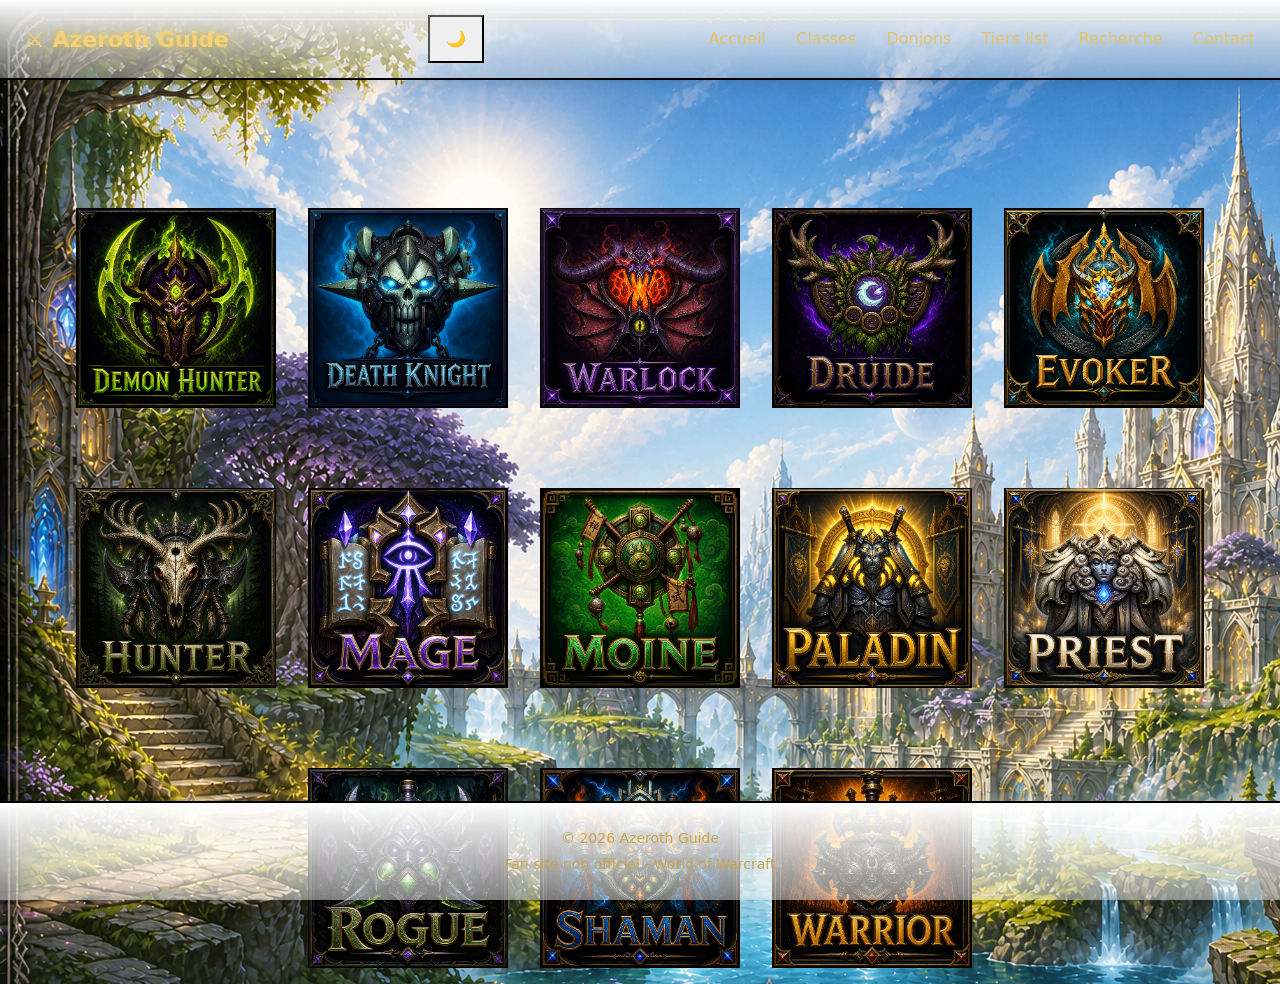
==== pages/classes.html @ a256271a "fil-rouge-francois" ====
<html lang="fr">
<head>
  <meta charset="UTF-8">
  <title>Site WoW</title>
  <link href="https://cdn.jsdelivr.net/npm/bootstrap@5.3.8/dist/css/bootstrap.min.css" rel="stylesheet" integrity="sha384-sRIl4kxILFvY47J16cr9ZwB07vP4J8+LH7qKQnuqkuIAvNWLzeN8tE5YBujZqJLB" crossorigin="anonymous">
  <link rel="stylesheet" href="../css/main.css">
  <link rel="stylesheet" href="../css/dark-mod.css">
  <link rel="stylesheet" href="../css/classes.css">
  <link href="https://fonts.googleapis.com/css2?family=Cinzel:wght@400;700&display=swap" rel="stylesheet">
</head>

<body data-theme="light">
<!-- Header navbar -->
<header class="header">
  <div class="logo">⚔️ Azeroth Guide</div>
   <button data-theme-toggler class="theme-btn">
  🌙
</button>

  <!-- MENU DESKTOP -->
  <nav class="nav-desktop">
    <a href="../index.html">Accueil</a>
    <a href="classes.html">Classes</a>
    <a href="#">Donjons</a>
    <a href="#">Tiers list</a>
    <a href="#">Recherche</a>
    <a href="#">Contact</a>
  </nav>

  <!-- BURGER MOBILE -->
  <div class="burger" id="burger">
    <div></div>
    <div></div>
    <div></div>
  </div>
</header>

<!-- MENU MOBILE -->
<nav class="menu-mobile" id="menu">
  <a href="#">Classes</a>
  <a href="#">Donjons</a>
  <a href="#">Tiers list</a>
  <a href="#">Recherche</a>
  <a href="#">Contact</a>
</nav>
<!-- Header navbar Fin -->

<!-- Liste des classes -->
<main>
 <ul id="classe">
  <li><img src="../image/LogoClasses/icone-DH.png" alt="">
  </li>
  <li><img src="../image/LogoClasses/icone-DK.png" alt="">
 </li>
  <li><img src="../image/LogoClasses/icone-warlock.png" alt=""> 
  </li>
  <li><img src="../image/LogoClasses/icone-druide.png" alt="">
  </li>
  <li><img src="../image/LogoClasses/icone-evoker.png" alt="">
  </li>
  <li><img src="../image/LogoClasses/icone-hunter.png" alt="">
  </li>
  <li><img src="../image/LogoClasses/icone-Mage.png" alt="">
  </li>
  <li><img src="../image/LogoClasses/icone-moine.png" alt="">
  </li>
  <li><img src="../image/LogoClasses/icone-paladin.png" alt="">
  </li>
  <li><img src="../image/LogoClasses/icone-priest.png" alt="">
  </li>
  <li><img src="../image/LogoClasses/icone-rogue.png" alt="">
  </li>
  <li><img src="../image/LogoClasses/icone-shaman.png" alt="">
  </li>
  <li><img src="../image/LogoClasses/icone-warrior.png" alt="">
  </li>
 </ul>
</main>
<!-- Liste des classes Fin -->


<!-- fenetre modal -->

<!-- <div class="modal-body">
  <h2 class="fs-5">Popover in a modal</h2>
  <p>This <button class="btn btn-secondary" data-bs-toggle="popover" title="Popover title" data-bs-content="Popover body content is set in this attribute.">button</button> triggers a popover on click.</p>
  <hr>
  <h2 class="fs-5">Tooltips in a modal</h2>
  <p><a href="#" data-bs-toggle="tooltip" title="Tooltip">This link</a> and <a href="#" data-bs-toggle="tooltip" title="Tooltip">that link</a> have tooltips on hover.</p>
</div> -->

<!-- fenetre modal Fin -->

<!-- Footer -->
<footer class="footer">
  <div class="footer-content">
    <p>© 2026 Azeroth Guide</p>
    <p>Fan site non officiel - World of Warcraft</p>
  </div>
</footer>
<!-- Footer Fin -->

</body>
<script src="../javascript/dark-mode.js"></script>
<script src="https://cdn.jsdelivr.net/npm/bootstrap@5.3.8/dist/js/bootstrap.bundle.min.js" integrity="sha384-FKyoEForCGlyvwx9Hj09JcYn3nv7wiPVlz7YYwJrWVcXK/BmnVDxM+D2scQbITxI" crossorigin="anonymous"></script>

</html>
---- css/main.css ----
/* RESET */

body {
  margin-top: 10rem;
}
/* HEADER */
.header {
  position: fixed;
  z-index: 9999;
  display: flex;
  justify-content: space-between;
  align-items: center;
  padding: 15px 25px;
  width: 100%;
  top: 0;
  background: linear-gradient(180deg, #2a2a2a, #111);
  border-bottom: 2px solid #c9a44e;
  box-shadow: 0 0 15px rgba(0,0,0,0.9);
}

/* LOGO */
.logo {
  font-size: 22px;
  font-weight: bold;
  color: #f5d27a;
  text-shadow: 0 0 10px rgba(255,215,0,0.5);
}

/* MENU DESKTOP */
.nav-desktop a {
  margin-left: 25px;
  text-decoration: none;
  color: #e6c36a;
  position: relative;
  transition: 0.3s;
}

/* Effet WoW hover */
.nav-desktop a::after {
  content: "";
  /* position: absolute; */
  bottom: -5px;
  left: 0;
  width: 0%;
  height: 2px;
  background: gold;
  transition: 0.3s;
}

.nav-desktop a:hover {
  color: gold;
  text-shadow: 0 0 8px gold;
}

.nav-desktop a:hover::after {
  width: 100%;
}

/* BURGER */
.burger {
  display: none;
  cursor: pointer;
}

.burger div {
  width: 28px;
  height: 3px;
  background: #e6c36a;
  margin: 6px;
  transition: 0.3s;
}

/* MENU MOBILE */
.menu-mobile {
  position: fixed;
  top: 0;
  left: -260px;
  width: 260px;
  height: 100%;

  background: linear-gradient(180deg, #1a1a1a, #0b0c10);
  border-right: 2px solid #c9a44e;

  padding-top: 80px;
  transition: 0.4s;

  box-shadow: 5px 0 20px rgba(0,0,0,0.9);
}

.menu-mobile a {
  display: block;
  padding: 15px 25px;
  text-decoration: none;
  color: #e6c36a;
  border-bottom: 1px solid rgba(255,215,0,0.1);
  transition: 0.3s;
}

.menu-mobile a:hover {
  background: rgba(255,215,0,0.08);
  padding-left: 35px;
  text-shadow: 0 0 6px gold;
}

/* ACTIVE */
.menu-mobile.active {
  left: 0;
}

/* CONTENT */
.content {
  padding: 80px 20px;
  text-align: center;
}

.content h1 {
  font-size: 40px;
  color: #f5d27a;
  text-shadow: 0 0 15px rgba(255,215,0,0.6);
}

/* FOOTER */
.footer {
  background: linear-gradient(180deg, #111, #000);
  border-top: 2px solid #c9a44e;
  padding: 20px;
  text-align: center;
  position: fixed;
  width: 100%;
  bottom: 0;
}

.footer-content p {
  margin: 5px 0;
  color: #c9a44e;
  font-size: 14px;
}

/* RESPONSIVE */
@media (max-width: 768px) {
  .nav-desktop {
    display: none;
  }

  .burger {
    display: block;
  }
}


/* CARROUSEL */

.carrou {
    max-width: 1200px;
    margin: 40px auto;
}

.carousel-item img {
    width: 100%;
    height: 600px;
    object-fit: contain;
}
---- css/dark-mod.css ----
.theme-btn {
  padding: 10px 16px;
  cursor: pointer;
  font-weight: bold;
}

body {
	background-image: url(../image/backgroundClair.png);
}

body[data-theme="dark"] {
  background-image: url(../image/backgroundSombre.png);
}

body[data-theme="light"] header {
  background: linear-gradient(180deg, #ffffff, #e8e8e862);
  border-bottom: 2px solid black;
  box-shadow: 0 0 15px rgba(0,0,0,0.15);

}

body[data-theme="light"] footer {
  background: linear-gradient(180deg, #ffffff, #e8e8e885);
  border-top: 2px solid black;
  box-shadow: 0 0 60px rgba(0,0,0,0.15);
 
}

header [data-theme="light"] .nav-desktop {
  color: black;
}
---- css/classes.css ----
ul {
    display: flex;
    flex-wrap: wrap;
    list-style: none;
    justify-content: center;
    align-items: center;
    gap: 2rem;
    padding: 0;
}

#classe li {
    width: 200px;
    height: 200px;
    margin-top: 3rem;
}

#classe li img {
    width: 100%;
    height: auto;
    object-fit: contain;
    gap: 2rem;
    transition: 0.3s;
}

li img:hover {
    transform: scale(1.08);
}
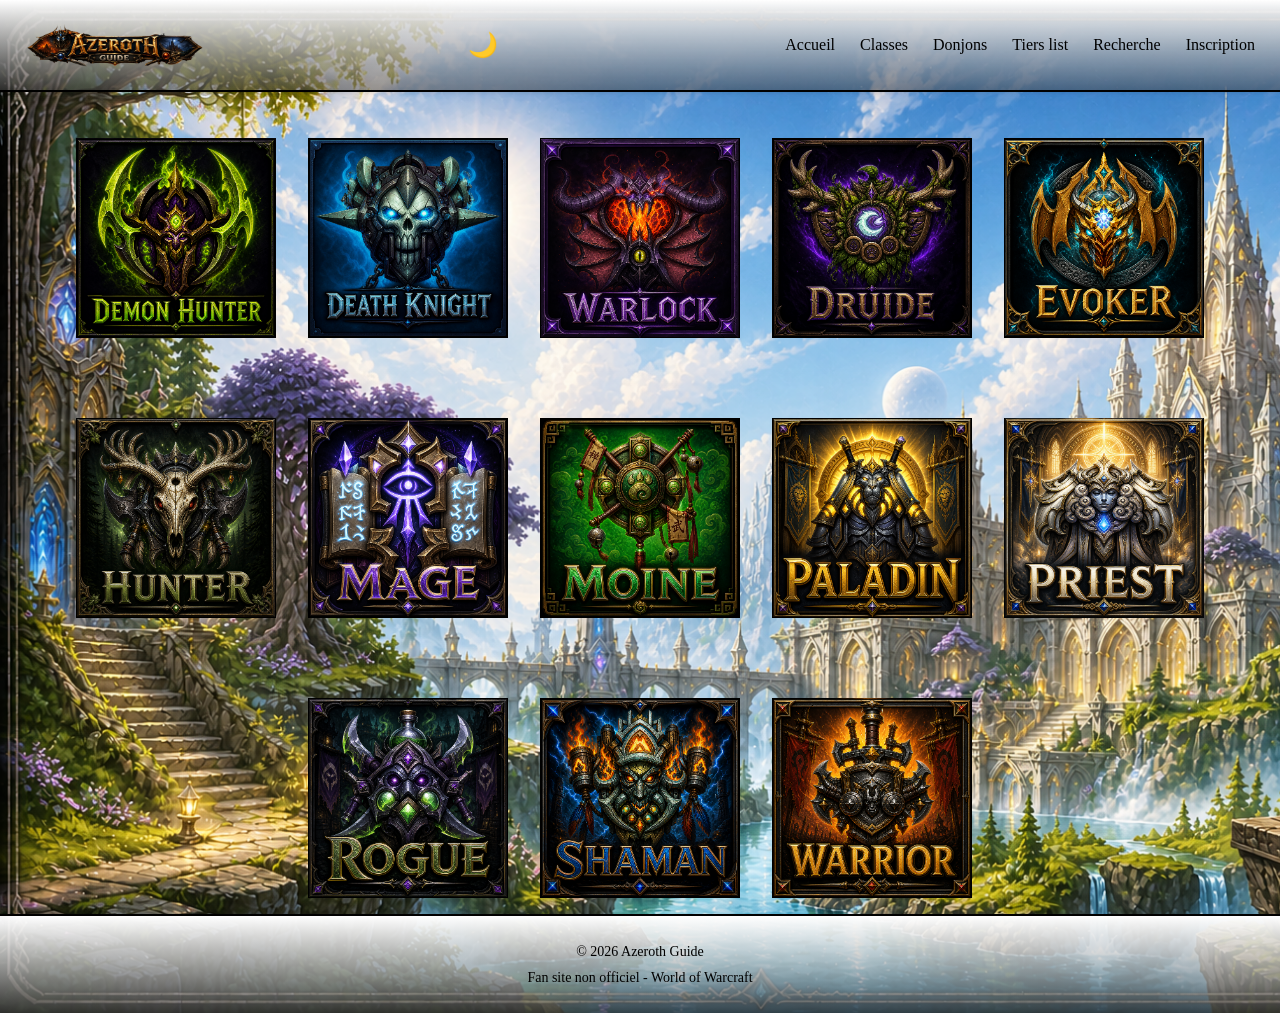
==== commit 74cd5b8e: "fil-rouge-francois" ====
--- a/pages/classes.html
+++ b/pages/classes.html
@@ -1,6 +1,7 @@
 <html lang="fr">
 <head>
   <meta charset="UTF-8">
+  <meta name="viewport" content="width=device-width, initial-scale=1.0">
   <title>Site WoW</title>
   <link href="https://cdn.jsdelivr.net/npm/bootstrap@5.3.8/dist/css/bootstrap.min.css" rel="stylesheet" integrity="sha384-sRIl4kxILFvY47J16cr9ZwB07vP4J8+LH7qKQnuqkuIAvNWLzeN8tE5YBujZqJLB" crossorigin="anonymous">
   <link rel="stylesheet" href="../css/main.css">
@@ -12,7 +13,7 @@
 <body data-theme="light">
 <!-- Header navbar -->
 <header class="header">
-  <div class="logo">⚔️ Azeroth Guide</div>
+  <div class="logo"></div>
    <button data-theme-toggler class="theme-btn">
   🌙
 </button>
@@ -21,10 +22,10 @@
   <nav class="nav-desktop">
     <a href="../index.html">Accueil</a>
     <a href="classes.html">Classes</a>
-    <a href="#">Donjons</a>
-    <a href="#">Tiers list</a>
+    <a href="../pages/donjons.html">Donjons</a>
+    <a href="/pages/tiers-list.html">Tiers list</a>
     <a href="#">Recherche</a>
-    <a href="#">Contact</a>
+    <a href="#">Inscription</a>
   </nav>
 
   <!-- BURGER MOBILE -->
@@ -101,6 +102,7 @@
 <!-- Footer Fin -->
 
 </body>
+<script src="javascript/main.js"></script>
 <script src="../javascript/dark-mode.js"></script>
 <script src="https://cdn.jsdelivr.net/npm/bootstrap@5.3.8/dist/js/bootstrap.bundle.min.js" integrity="sha384-FKyoEForCGlyvwx9Hj09JcYn3nv7wiPVlz7YYwJrWVcXK/BmnVDxM+D2scQbITxI" crossorigin="anonymous"></script>
 
--- a/css/main.css
+++ b/css/main.css
@@ -1,32 +1,65 @@
-/* RESET */
-
+/* ================= RESET ================= */
+* {
+  margin: 0;
+  padding: 0;
+  box-sizing: border-box;
+}
+
+html,
 body {
-  margin-top: 10rem;
-}
-/* HEADER */
+  min-height: 100vh;
+}
+
+/* ================= BODY ================= */
+body {
+  display: flex;
+  flex-direction: column;
+  padding-top: 90px;
+  font-family: 'Cinzel', serif;
+  overflow-x: hidden;
+}
+
+/* ================= MAIN ================= */
+main {
+  flex: 1;
+}
+
+/* ================= HEADER ================= */
 .header {
   position: fixed;
+  top: 0;
+  left: 0;
   z-index: 9999;
+
   display: flex;
   justify-content: space-between;
   align-items: center;
+
+  width: 100%;
+  min-height: 90px;
   padding: 15px 25px;
-  width: 100%;
-  top: 0;
+
   background: linear-gradient(180deg, #2a2a2a, #111);
   border-bottom: 2px solid #c9a44e;
   box-shadow: 0 0 15px rgba(0,0,0,0.9);
 }
 
-/* LOGO */
+/* ================= LOGO ================= */
 .logo {
-  font-size: 22px;
-  font-weight: bold;
-  color: #f5d27a;
-  text-shadow: 0 0 10px rgba(255,215,0,0.5);
-}
-
-/* MENU DESKTOP */
+  width: 180px;
+  height: 60px;
+
+  background-repeat: no-repeat;
+  background-size: contain;
+  background-position: center;
+}
+
+/* ================= MENU DESKTOP ================= */
+.nav-desktop {
+  display: flex;
+  align-items: center;
+}
+
 .nav-desktop a {
   margin-left: 25px;
   text-decoration: none;
@@ -35,10 +68,10 @@
   transition: 0.3s;
 }
 
-/* Effet WoW hover */
+/* Hover */
 .nav-desktop a::after {
   content: "";
-  /* position: absolute; */
+  position: absolute;
   bottom: -5px;
   left: 0;
   width: 0%;
@@ -56,7 +89,16 @@
   width: 100%;
 }
 
-/* BURGER */
+/* ================= THEME BUTTON ================= */
+.theme-btn {
+  background: none;
+  border: none;
+  color: #e6c36a;
+  font-size: 1.5rem;
+  cursor: pointer;
+}
+
+/* ================= BURGER ================= */
 .burger {
   display: none;
   cursor: pointer;
@@ -70,11 +112,12 @@
   transition: 0.3s;
 }
 
-/* MENU MOBILE */
+/* ================= MENU MOBILE ================= */
 .menu-mobile {
   position: fixed;
   top: 0;
   left: -260px;
+
   width: 260px;
   height: 100%;
 
@@ -83,8 +126,11 @@
 
   padding-top: 80px;
   transition: 0.4s;
-
   box-shadow: 5px 0 20px rgba(0,0,0,0.9);
+}
+
+.menu-mobile.active {
+  left: 0;
 }
 
 .menu-mobile a {
@@ -102,12 +148,7 @@
   text-shadow: 0 0 6px gold;
 }
 
-/* ACTIVE */
-.menu-mobile.active {
-  left: 0;
-}
-
-/* CONTENT */
+/* ================= CONTENT ================= */
 .content {
   padding: 80px 20px;
   text-align: center;
@@ -119,15 +160,25 @@
   text-shadow: 0 0 15px rgba(255,215,0,0.6);
 }
 
-/* FOOTER */
+/* ================= CARROUSEL ================= */
+.carrou {
+  max-width: 1200px;
+  margin: 40px auto;
+}
+
+.carousel-item img {
+  width: 100%;
+  max-height: 600px;
+  object-fit: cover;
+}
+
+/* ================= FOOTER ================= */
 .footer {
   background: linear-gradient(180deg, #111, #000);
   border-top: 2px solid #c9a44e;
-  padding: 20px;
   text-align: center;
-  position: fixed;
-  width: 100%;
-  bottom: 0;
+  width: 100%;
+  padding: 20px 0;
 }
 
 .footer-content p {
@@ -136,8 +187,28 @@
   font-size: 14px;
 }
 
-/* RESPONSIVE */
+/* ================= TABLETTE ================= */
+@media (max-width: 992px) {
+  .logo {
+    width: 140px;
+  }
+
+  .carousel-item img {
+    max-height: 400px;
+  }
+}
+
+/* ================= MOBILE ================= */
 @media (max-width: 768px) {
+  body {
+    padding-top: 140px;
+  }
+
+  .header {
+    flex-direction: column;
+    padding: 15px;
+  }
+
   .nav-desktop {
     display: none;
   }
@@ -145,20 +216,29 @@
   .burger {
     display: block;
   }
-}
-
-
-/* CARROUSEL */
-
-.carrou {
-    max-width: 1200px;
-    margin: 40px auto;
-}
-
-.carousel-item img {
-    width: 100%;
-    height: 600px;
-    object-fit: contain;
-}
-
-
+
+  .carousel-item img {
+    max-height: 280px;
+  }
+}
+
+/* ================= PETIT MOBILE ================= */
+@media (max-width: 480px) {
+  body {
+    padding-top: 160px;
+  }
+
+  .logo {
+    width: 110px;
+    height: 45px;
+  }
+
+  .carousel-item img {
+    max-height: 200px;
+  }
+
+  .footer-content p {
+    font-size: 12px;
+  }
+}
+
--- a/css/dark-mod.css
+++ b/css/dark-mod.css
@@ -6,29 +6,41 @@
 
 body {
 	background-image: url(../image/backgroundClair.png);
+  background-size: cover;
+  background-repeat: no-repeat;
 }
 
 body[data-theme="dark"] {
   background-image: url(../image/backgroundSombre.png);
+  background-repeat: no-repeat;
+  background-size: cover;
+}
+
+body[data-theme="dark"] .logo {
+  background-image: url("../image/logo-header-clair.png");
 }
 
 body[data-theme="light"] header {
-  background: linear-gradient(180deg, #ffffff, #e8e8e862);
+  background: linear-gradient(180deg, #ffffff, rgba(75, 74, 74, 0.562));
   border-bottom: 2px solid black;
-  box-shadow: 0 0 15px rgba(0,0,0,0.15);
-
+  box-shadow: 0 0 5px rgba(0,0,0,0.15);
 }
 
 body[data-theme="light"] footer {
-  background: linear-gradient(180deg, #ffffff, #e8e8e885);
+  background: linear-gradient(180deg, #ffffff, rgba(75, 74, 74, 0.562));
   border-top: 2px solid black;
   box-shadow: 0 0 60px rgba(0,0,0,0.15);
  
 }
 
-header [data-theme="light"] .nav-desktop {
+body[data-theme="light"] .nav-desktop a{
   color: black;
 }
 
+body[data-theme="light"] .footer-content p {
+  color: black;
+}
 
-
+body[data-theme="light"] .logo {
+  background-image: url("../image/logo-header.png");
+}
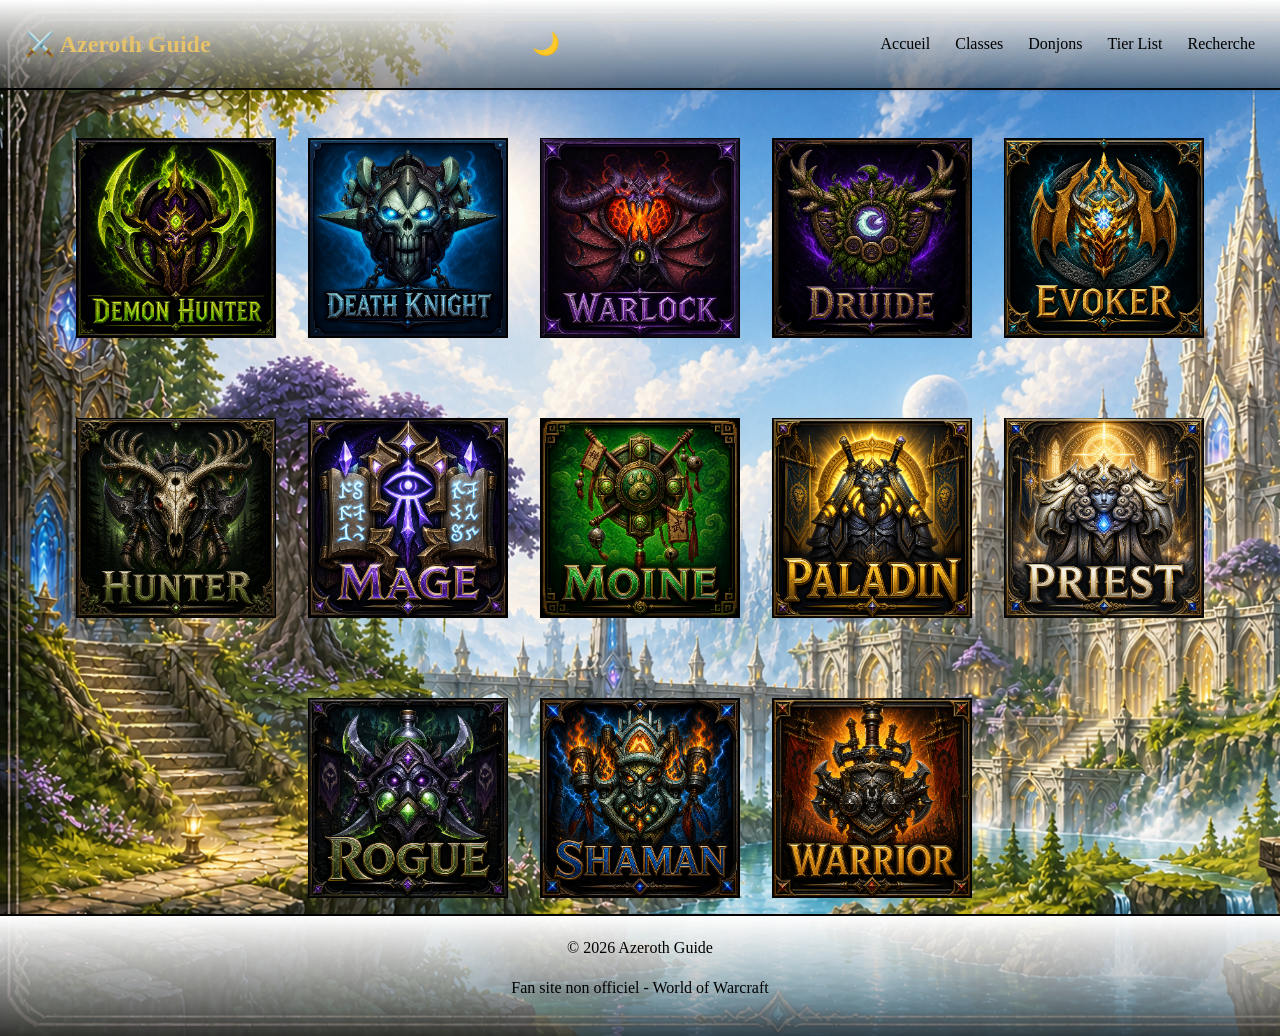
==== commit 5b1d0232: "fil-rouge-francois" ====
--- a/pages/classes.html
+++ b/pages/classes.html
@@ -13,8 +13,8 @@
 <body data-theme="light">
 <!-- Header navbar -->
 <header class="header">
-  <div class="logo"></div>
-   <button data-theme-toggler class="theme-btn">
+  <div class="logo">⚔️ Azeroth Guide</div>
+<button data-theme-toggler class="theme-btn">
   🌙
 </button>
 
@@ -22,13 +22,12 @@
   <nav class="nav-desktop">
     <a href="../index.html">Accueil</a>
     <a href="classes.html">Classes</a>
-    <a href="../pages/donjons.html">Donjons</a>
-    <a href="/pages/tiers-list.html">Tiers list</a>
+    <a href="donjons.html">Donjons</a>
+    <a href="tiers-list.html">Tier List</a>
     <a href="#">Recherche</a>
-    <a href="#">Inscription</a>
   </nav>
 
-  <!-- BURGER MOBILE -->
+  <!-- BURGER -->
   <div class="burger" id="burger">
     <div></div>
     <div></div>
@@ -38,11 +37,11 @@
 
 <!-- MENU MOBILE -->
 <nav class="menu-mobile" id="menu">
-  <a href="#">Classes</a>
-  <a href="#">Donjons</a>
-  <a href="#">Tiers list</a>
-  <a href="#">Recherche</a>
-  <a href="#">Contact</a>
+   <a href="../index.html">Accueil</a>
+    <a href="classes.html">Classes</a>
+    <a href="donjons.html">Donjons</a>
+    <a href="tiers-list.html">Tier List</a>
+    <a href="#">Recherche</a>
 </nav>
 <!-- Header navbar Fin -->
 
@@ -102,7 +101,7 @@
 <!-- Footer Fin -->
 
 </body>
-<script src="javascript/main.js"></script>
+<script src="../javascript/main.js"></script>
 <script src="../javascript/dark-mode.js"></script>
 <script src="https://cdn.jsdelivr.net/npm/bootstrap@5.3.8/dist/js/bootstrap.bundle.min.js" integrity="sha384-FKyoEForCGlyvwx9Hj09JcYn3nv7wiPVlz7YYwJrWVcXK/BmnVDxM+D2scQbITxI" crossorigin="anonymous"></script>
 
--- a/css/main.css
+++ b/css/main.css
@@ -1,104 +1,70 @@
-/* ================= RESET ================= */
+/* RESET */
 * {
   margin: 0;
   padding: 0;
   box-sizing: border-box;
 }
 
-html,
 body {
-  min-height: 100vh;
-}
-
-/* ================= BODY ================= */
-body {
+  font-family: 'Cinzel', serif;
   display: flex;
   flex-direction: column;
+  min-height: 100vh;
   padding-top: 90px;
-  font-family: 'Cinzel', serif;
   overflow-x: hidden;
 }
 
-/* ================= MAIN ================= */
 main {
   flex: 1;
 }
 
-/* ================= HEADER ================= */
+/* HEADER */
 .header {
   position: fixed;
   top: 0;
-  left: 0;
-  z-index: 9999;
-
+  width: 100%;
+  min-height: 90px;
+  padding: 15px 25px;
   display: flex;
   justify-content: space-between;
   align-items: center;
-
-  width: 100%;
-  min-height: 90px;
-  padding: 15px 25px;
-
-  background: linear-gradient(180deg, #2a2a2a, #111);
+  background: #111;
   border-bottom: 2px solid #c9a44e;
-  box-shadow: 0 0 15px rgba(0,0,0,0.9);
+  z-index: 999;
 }
 
-/* ================= LOGO ================= */
+/* LOGO */
 .logo {
-  width: 180px;
-  height: 60px;
-
-  background-repeat: no-repeat;
-  background-size: contain;
-  background-position: center;
+  color: #e6c36a;
+  font-size: 1.5rem;
+  font-weight: bold;
 }
 
-/* ================= MENU DESKTOP ================= */
+/* DESKTOP NAV */
 .nav-desktop {
   display: flex;
-  align-items: center;
+  gap: 25px;
 }
 
 .nav-desktop a {
-  margin-left: 25px;
+  color: #e6c36a;
   text-decoration: none;
-  color: #e6c36a;
-  position: relative;
-  transition: 0.3s;
-}
-
-/* Hover */
-.nav-desktop a::after {
-  content: "";
-  position: absolute;
-  bottom: -5px;
-  left: 0;
-  width: 0%;
-  height: 2px;
-  background: gold;
-  transition: 0.3s;
 }
 
 .nav-desktop a:hover {
   color: gold;
-  text-shadow: 0 0 8px gold;
 }
 
-.nav-desktop a:hover::after {
-  width: 100%;
-}
-
-/* ================= THEME BUTTON ================= */
+/* THEME BTN */
 .theme-btn {
   background: none;
   border: none;
-  color: #e6c36a;
-  font-size: 1.5rem;
+  color: gold;
+  font-size: 1.4rem;
   cursor: pointer;
 }
 
-/* ================= BURGER ================= */
+/* BURGER */
 .burger {
   display: none;
   cursor: pointer;
@@ -107,26 +73,20 @@
 .burger div {
   width: 28px;
   height: 3px;
-  background: #e6c36a;
-  margin: 6px;
-  transition: 0.3s;
+  background: gold;
+  margin: 5px;
 }
 
-/* ================= MENU MOBILE ================= */
+/* MENU MOBILE */
 .menu-mobile {
   position: fixed;
-  top: 0;
+  top: 90px;
   left: -260px;
-
   width: 260px;
   height: 100%;
-
-  background: linear-gradient(180deg, #1a1a1a, #0b0c10);
-  border-right: 2px solid #c9a44e;
-
-  padding-top: 80px;
+  background: #111;
   transition: 0.4s;
-  box-shadow: 5px 0 20px rgba(0,0,0,0.9);
+  z-index: 998;
 }
 
 .menu-mobile.active {
@@ -135,32 +95,12 @@
 
 .menu-mobile a {
   display: block;
-  padding: 15px 25px;
+  padding: 20px;
+  color: gold;
   text-decoration: none;
-  color: #e6c36a;
-  border-bottom: 1px solid rgba(255,215,0,0.1);
-  transition: 0.3s;
 }
 
-.menu-mobile a:hover {
-  background: rgba(255,215,0,0.08);
-  padding-left: 35px;
-  text-shadow: 0 0 6px gold;
-}
-
-/* ================= CONTENT ================= */
-.content {
-  padding: 80px 20px;
-  text-align: center;
-}
-
-.content h1 {
-  font-size: 40px;
-  color: #f5d27a;
-  text-shadow: 0 0 15px rgba(255,215,0,0.6);
-}
-
-/* ================= CARROUSEL ================= */
+/* CAROUSEL */
 .carrou {
   max-width: 1200px;
   margin: 40px auto;
@@ -172,41 +112,35 @@
   object-fit: cover;
 }
 
-/* ================= FOOTER ================= */
+/* FOOTER */
 .footer {
-  background: linear-gradient(180deg, #111, #000);
-  border-top: 2px solid #c9a44e;
+  background: #000;
+  color: gold;
   text-align: center;
-  width: 100%;
-  padding: 20px 0;
+  padding: 20px;
 }
 
-.footer-content p {
-  margin: 5px 0;
-  color: #c9a44e;
-  font-size: 14px;
-}
-
-/* ================= TABLETTE ================= */
-@media (max-width: 992px) {
-  .logo {
-    width: 140px;
-  }
-
+/* TABLETTE */
+@media screen and (max-width: 992px) {
   .carousel-item img {
     max-height: 400px;
   }
+
+  .logo {
+    font-size: 1.2rem;
+  }
 }
 
-/* ================= MOBILE ================= */
-@media (max-width: 768px) {
+/* MOBILE */
+@media screen and (max-width: 768px) {
+
   body {
-    padding-top: 140px;
+    padding-top: 130px;
   }
 
   .header {
-    flex-direction: column;
-    padding: 15px;
+    flex-wrap: wrap;
+    justify-content: space-between;
   }
 
   .nav-desktop {
@@ -222,23 +156,18 @@
   }
 }
 
-/* ================= PETIT MOBILE ================= */
-@media (max-width: 480px) {
-  body {
-    padding-top: 160px;
-  }
+/* PETIT MOBILE */
+@media screen and (max-width: 480px) {
 
   .logo {
-    width: 110px;
-    height: 45px;
+    font-size: 1rem;
   }
 
   .carousel-item img {
     max-height: 200px;
   }
 
-  .footer-content p {
+  .footer {
     font-size: 12px;
   }
-}
-
+}
--- a/css/dark-mod.css
+++ b/css/dark-mod.css
@@ -41,6 +41,6 @@
   color: black;
 }
 
-body[data-theme="light"] .logo {
+/* body[data-theme="light"] .logo {
   background-image: url("../image/logo-header.png");
-}
+} */
